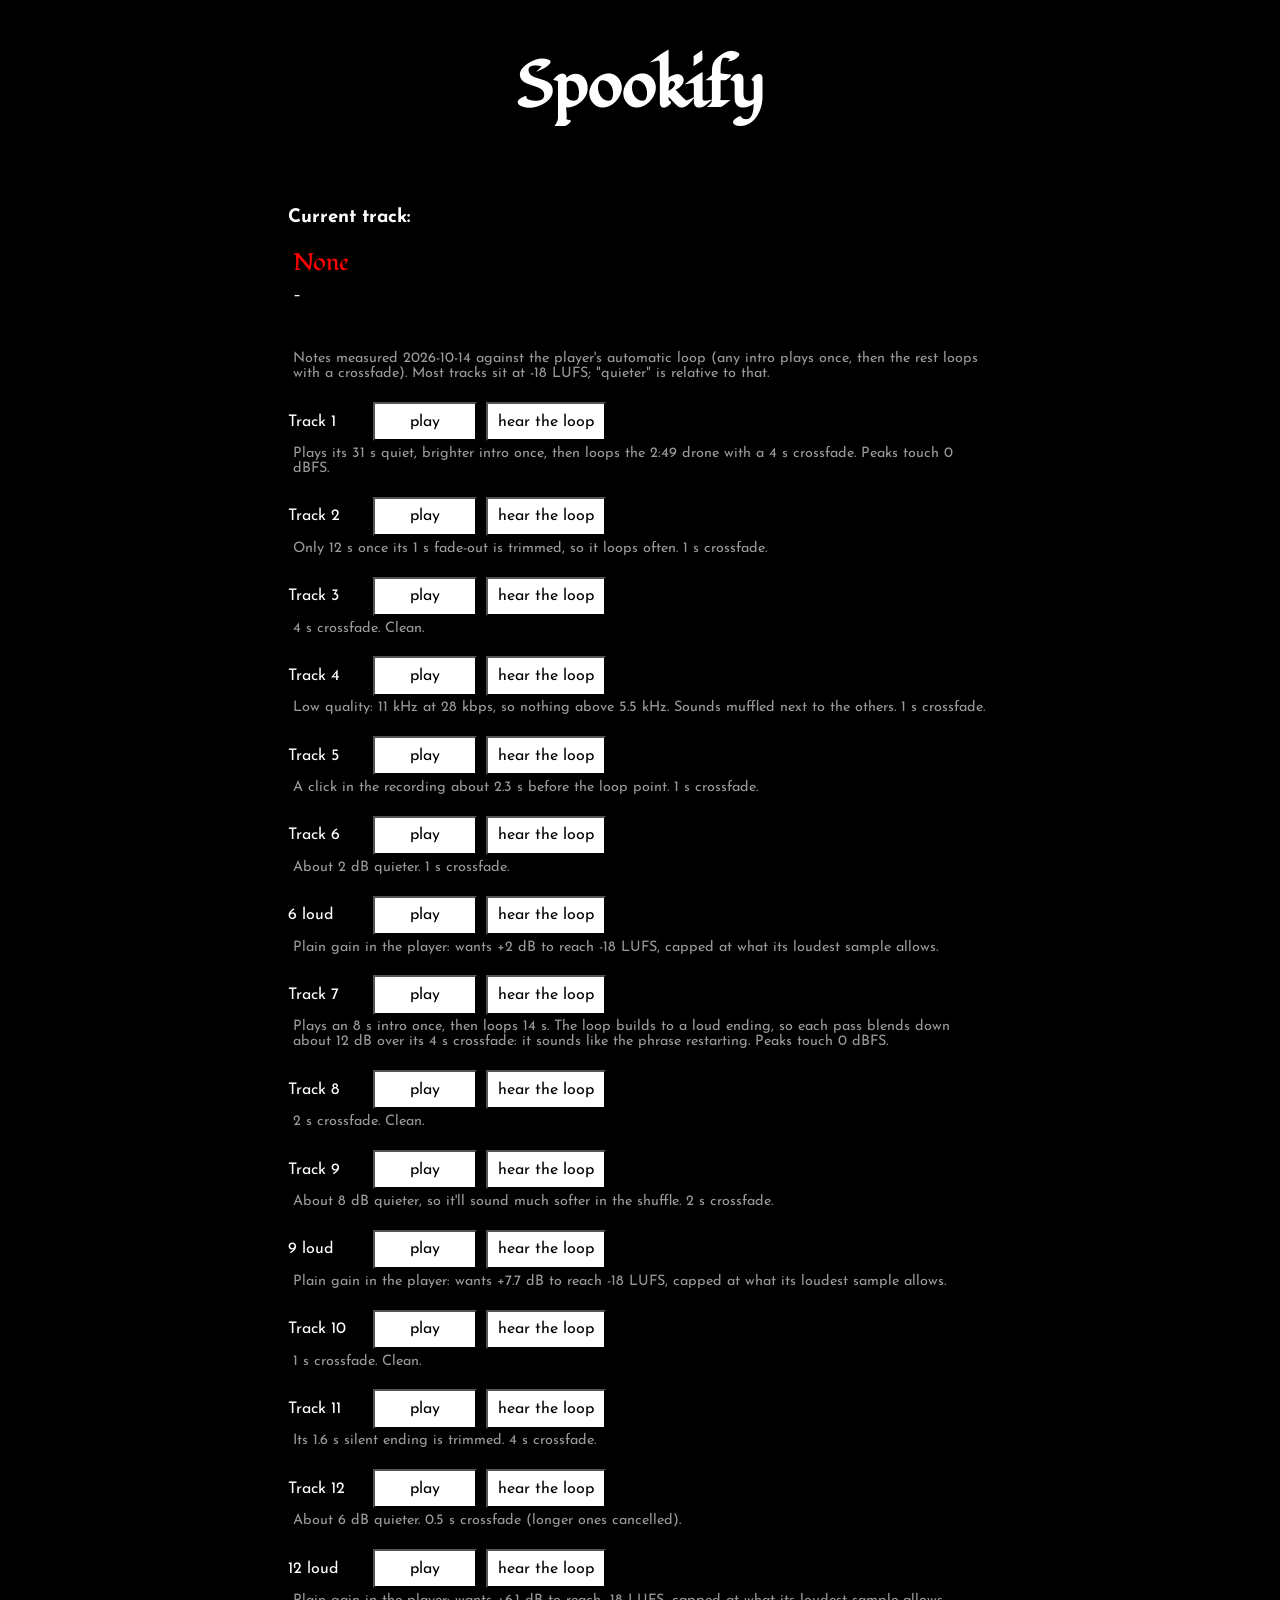
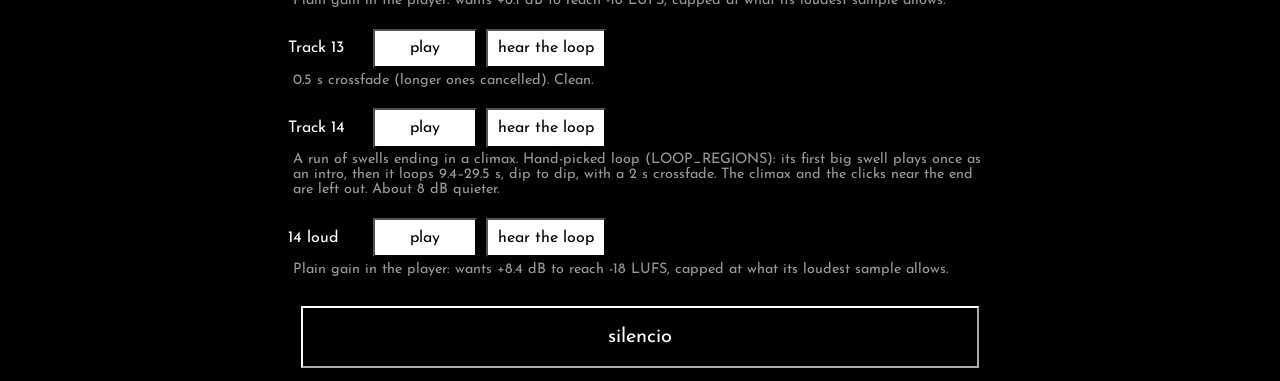
==== tracks.html @ 10d51fb5 "Add a local tracks page for auditioning loops tracks.html lists every soundtrack with play and "hear" ====
<!DOCTYPE html>
<html>
  <head>
    <meta charset="utf-8">
    <link rel="preconnect" href="https://fonts.gstatic.com">
    <link href="https://fonts.googleapis.com/css2?family=Fondamento:ital@0;1&family=Josefin+Sans&display=swap" rel="stylesheet">
    <link href="style.css" rel="stylesheet">
    <meta name="viewport" content="width=device-width, initial-scale=1.0">
    <script src="index.js"></script>
    <title>Spookify tracks</title>
  </head>

  <body>
    <div id="container">
      <div id="header">
        <h1><a href="index.html">Spookify</a></h1>
      </div>

      <div id="body">
        <div id="info-panel">
          <h3>Current track:</h3>
          <span id="track-title">None</span>
          <div id="track-time">–</div>
        </div>

        <p class="track-note">
          Notes measured 2026-10-14 against the player's automatic loop (any intro plays once, then the rest
          loops with a crossfade). Most tracks sit at -18 LUFS; "quieter" is relative to that.
        </p>

        <div id="track-list"></div>

        <div id="controls">
          <button id="silencio-btn" class="inverted" onclick="silencio()">silencio</button>
        </div>
      </div>
    </div>

    <script>
      const NOTES = {
        1: "Plays its 31 s quiet, brighter intro once, then loops the 2:49 drone with a 4 s crossfade. Peaks touch 0 dBFS.",
        2: "Only 12 s once its 1 s fade-out is trimmed, so it loops often. 1 s crossfade.",
        3: "4 s crossfade. Clean.",
        4: "Low quality: 11 kHz at 28 kbps, so nothing above 5.5 kHz. Sounds muffled next to the others. 1 s crossfade.",
        5: "A click in the recording about 2.3 s before the loop point. 1 s crossfade.",
        6: "About 2 dB quieter. 1 s crossfade.",
        7: "Plays an 8 s intro once, then loops 14 s. The loop builds to a loud ending, so each pass blends down about 12 dB over its 4 s crossfade: it sounds like the phrase restarting. Peaks touch 0 dBFS.",
        8: "2 s crossfade. Clean.",
        9: "About 8 dB quieter, so it'll sound much softer in the shuffle. 2 s crossfade.",
        10: "1 s crossfade. Clean.",
        11: "Its 1.6 s silent ending is trimmed. 4 s crossfade.",
        12: "About 6 dB quieter. 0.5 s crossfade (longer ones cancelled).",
        13: "0.5 s crossfade (longer ones cancelled). Clean.",
        14: "A run of swells ending in a climax. Hand-picked loop (LOOP_REGIONS): its first big swell plays once as an intro, then it loops 9.4–29.5 s, dip to dip, with a 2 s crossfade. The climax and the clicks near the end are left out. About 8 dB quieter.",
      };

      const formatTime = seconds => Math.floor(seconds / 60) + ":" + String(Math.floor(seconds % 60)).padStart(2, "0");
      setInterval(() => {
        const now = ambiancePosition();
        document.getElementById("track-time").textContent = now
          ? `${formatTime(now.position)} / ${formatTime(now.duration)} · ${formatTime(now.duration - now.position)} left · ${now.loops ? "loop " + now.loops : "intro"}`
          : "–";
      }, 250);

      // Boost (dB) each quiet track needs to reach -18 LUFS, from ffmpeg ebur128 on 2026-10-14; 14's is
      // measured over its loop region (LOOP_REGIONS), which leaves out the climax that carried its average.
      // For A/B listening only: playAmbiance caps it at the track's headroom, and the shuffle doesn't use it.
      const LOUD = { 6: 2.0, 9: 7.7, 12: 6.1, 14: 8.4 };

      function addTrack(name, url, noteText, boostDb = 0) {
        const row = document.createElement("div");
        row.className = "track-row";
        row.innerHTML = `<span>${name}</span>`;

        for (const [label, secondsBeforeLoop] of [["play", 0], ["hear the loop", 5]]) {
          const button = document.createElement("button");
          button.textContent = label;
          button.onclick = async () => {
            const title = document.getElementById("track-title");
            title.textContent = name + (secondsBeforeLoop ? ", 5s before the loop" : "");
            const applied = await playAmbiance(url, secondsBeforeLoop, boostDb);
            if (boostDb && applied !== undefined) title.textContent += ` (+${applied.toFixed(1)} dB)`;
          };
          row.appendChild(button);
        }
        const note = document.createElement("p");
        note.className = "track-note";
        note.textContent = noteText || "";

        document.getElementById("track-list").append(row, note);
      }

      for (let i = 1; i <= AMBIANCE_COUNT; i++) {
        addTrack(`Track ${i}`, AMBIANCE_DIR + i + ".mp3", NOTES[i]);
        if (LOUD[i]) {
          addTrack(`${i} loud`, AMBIANCE_DIR + i + ".mp3",
            `Plain gain in the player: wants +${LOUD[i]} dB to reach -18 LUFS, capped at what its loudest sample allows.`, LOUD[i]);
        }
      }
    </script>
  </body>
</html>
---- style.css ----
body {
  background-color: black;
  color: white;
  font-family: 'Josefin Sans', sans-serif;
  max-width: 800px;
  margin: 0 auto;
  padding: 0;
}

#header {
  display: flex;
  justify-content: space-around;
}

#whatthe {
  color: black;
}

h1{
  font-family: 'Fondamento', cursive;
  font-size: 3rem;
}

@media screen and (min-width: 650px) {
  h1 {
    font-size: 4rem;
  }
}

#body {
  padding: 1rem 3rem 0rem 3rem;
}

button {
  border-radius: 0;
  font-size: 20px;
  margin: 0.8rem;
  float: left;
  min-width: 6.5rem;
  font-family: 'Josefin Sans', sans-serif;
  padding: 1.2rem;
  background-color: white;
  color: black;
  border-color: black;
}

.inverted {
  background-color: black;
  color: white;
  border-color: white;
}

#info-panel {
  padding-bottom: 3rem;
}

#track-title {
  padding-left: 0.3rem;
  color: red;
  font-family: 'Fondamento', cursive;
  font-size: 1.5rem;
}

#next-track-btn, #scream-btn {
  flex-grow: 1;
}

#silencio-btn {
  flex-grow: 2;
}

h1 a {
  color: inherit;
  text-decoration: none;
}

.track-row {
  display: flex;
  align-items: center;
}

.track-row span {
  min-width: 5rem;
}

.track-note {
  color: #999;
  font-size: 0.9rem;
  margin: 0 0 1rem 0.3rem;
}

#track-time {
  padding: 0.5rem 0 0 0.3rem;
  font-variant-numeric: tabular-nums;
}

.track-row button {
  font-size: 16px;
  padding: 0.6rem;
  margin: 0.3rem;
}

#controls {
  display: flex;
  flex-wrap: wrap;
  display: flex;
  justify-content: center;
}
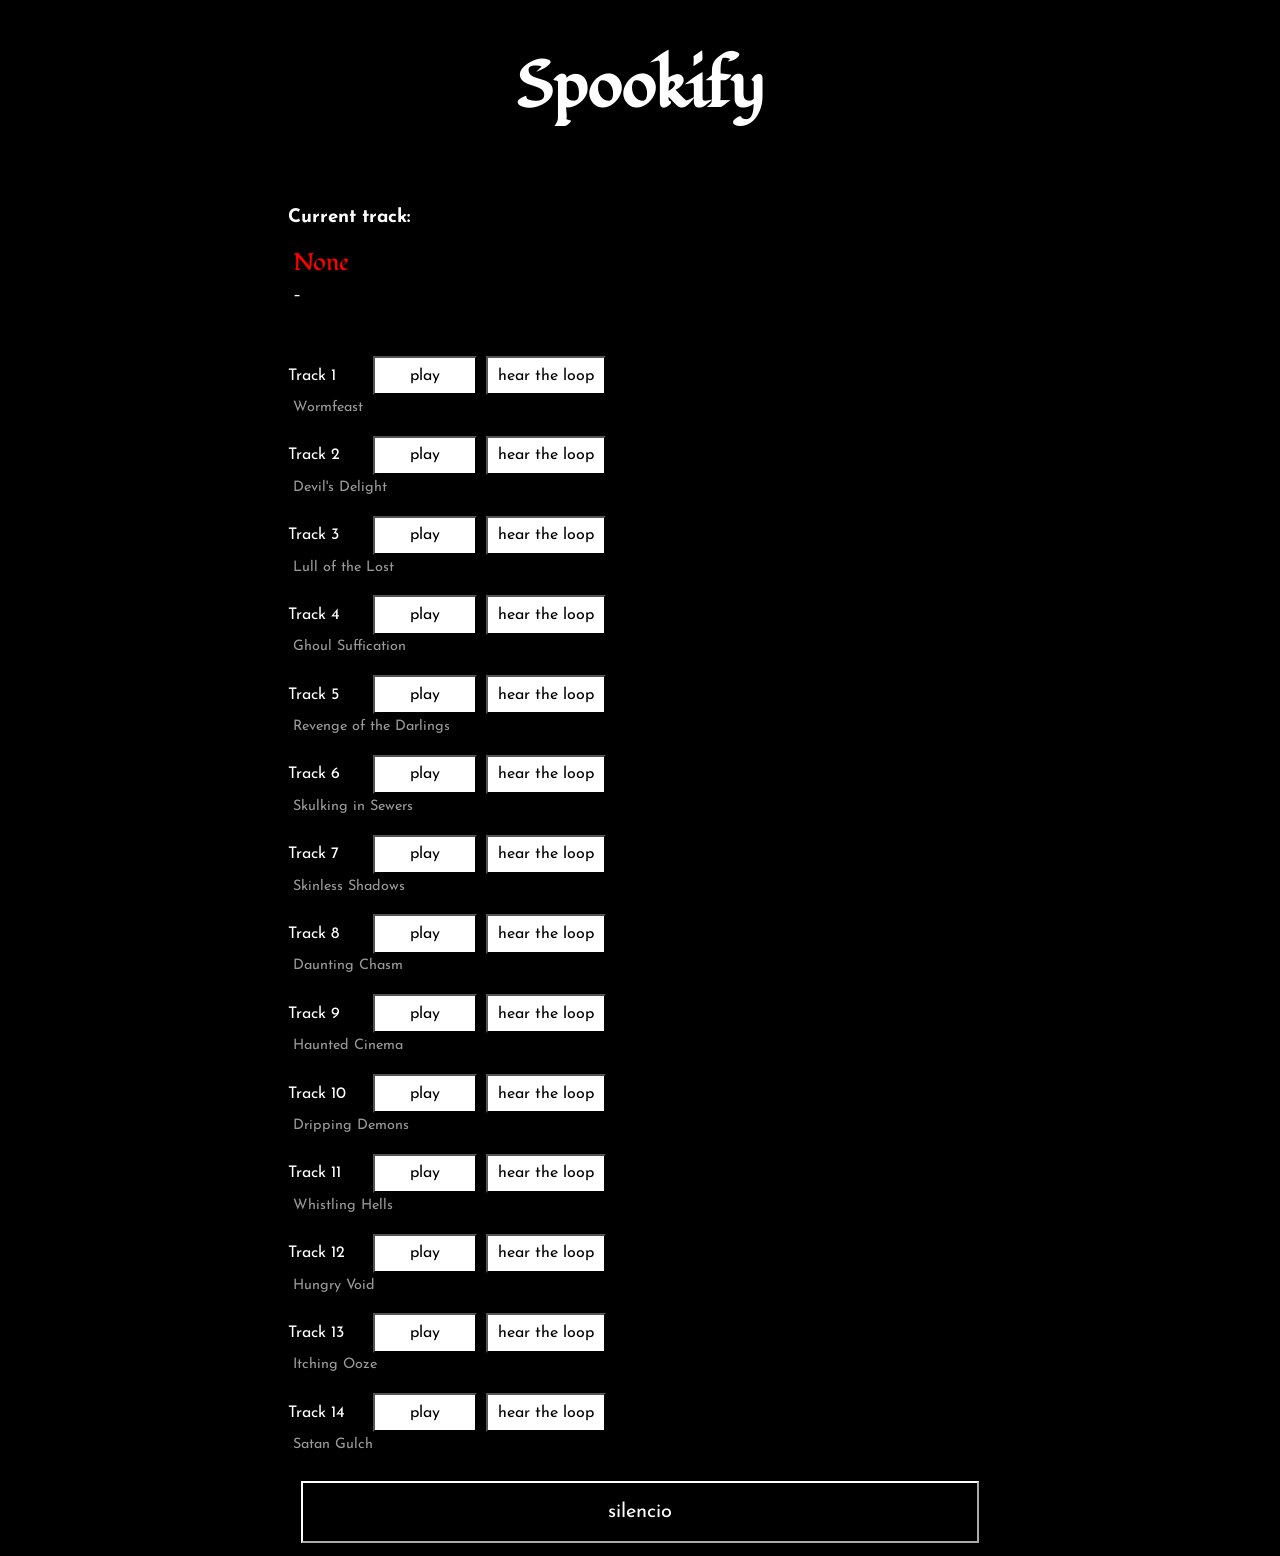
==== commit 6cd2030f: "Remove track notes and update track names in the audio player" ====
--- a/tracks.html
+++ b/tracks.html
@@ -23,11 +23,6 @@
           <div id="track-time">–</div>
         </div>
 
-        <p class="track-note">
-          Notes measured 2026-10-14 against the player's automatic loop (any intro plays once, then the rest
-          loops with a crossfade). Most tracks sit at -18 LUFS; "quieter" is relative to that.
-        </p>
-
         <div id="track-list"></div>
 
         <div id="controls">
@@ -37,21 +32,21 @@
     </div>
 
     <script>
-      const NOTES = {
-        1: "Plays its 31 s quiet, brighter intro once, then loops the 2:49 drone with a 4 s crossfade. Peaks touch 0 dBFS.",
-        2: "Only 12 s once its 1 s fade-out is trimmed, so it loops often. 1 s crossfade.",
-        3: "4 s crossfade. Clean.",
-        4: "Low quality: 11 kHz at 28 kbps, so nothing above 5.5 kHz. Sounds muffled next to the others. 1 s crossfade.",
-        5: "A click in the recording about 2.3 s before the loop point. 1 s crossfade.",
-        6: "About 2 dB quieter. 1 s crossfade.",
-        7: "Plays an 8 s intro once, then loops 14 s. The loop builds to a loud ending, so each pass blends down about 12 dB over its 4 s crossfade: it sounds like the phrase restarting. Peaks touch 0 dBFS.",
-        8: "2 s crossfade. Clean.",
-        9: "About 8 dB quieter, so it'll sound much softer in the shuffle. 2 s crossfade.",
-        10: "1 s crossfade. Clean.",
-        11: "Its 1.6 s silent ending is trimmed. 4 s crossfade.",
-        12: "About 6 dB quieter. 0.5 s crossfade (longer ones cancelled).",
-        13: "0.5 s crossfade (longer ones cancelled). Clean.",
-        14: "A run of swells ending in a climax. Hand-picked loop (LOOP_REGIONS): its first big swell plays once as an intro, then it loops 9.4–29.5 s, dip to dip, with a 2 s crossfade. The climax and the clicks near the end are left out. About 8 dB quieter.",
+      const NAME = {
+        1: "Wormfeast",
+        2: "Devil's Delight",
+        3: "Lull of the Lost",
+        4: "Ghoul Suffication",
+        5: "Revenge of the Darlings",
+        6: "Skulking in Sewers",
+        7: "Skinless Shadows",
+        8: "Daunting Chasm",
+        9: "Haunted Cinema",
+        10: "Dripping Demons",
+        11: "Whistling Hells",
+        12: "Hungry Void",
+        13: "Itching Ooze",
+        14: "Satan Gulch",
       };
 
       const formatTime = seconds => Math.floor(seconds / 60) + ":" + String(Math.floor(seconds % 60)).padStart(2, "0");
@@ -91,11 +86,7 @@
       }
 
       for (let i = 1; i <= AMBIANCE_COUNT; i++) {
-        addTrack(`Track ${i}`, AMBIANCE_DIR + i + ".mp3", NOTES[i]);
-        if (LOUD[i]) {
-          addTrack(`${i} loud`, AMBIANCE_DIR + i + ".mp3",
-            `Plain gain in the player: wants +${LOUD[i]} dB to reach -18 LUFS, capped at what its loudest sample allows.`, LOUD[i]);
-        }
+        addTrack(`Track ${i}`, AMBIANCE_DIR + i + ".mp3", NAME[i]);
       }
     </script>
   </body>
